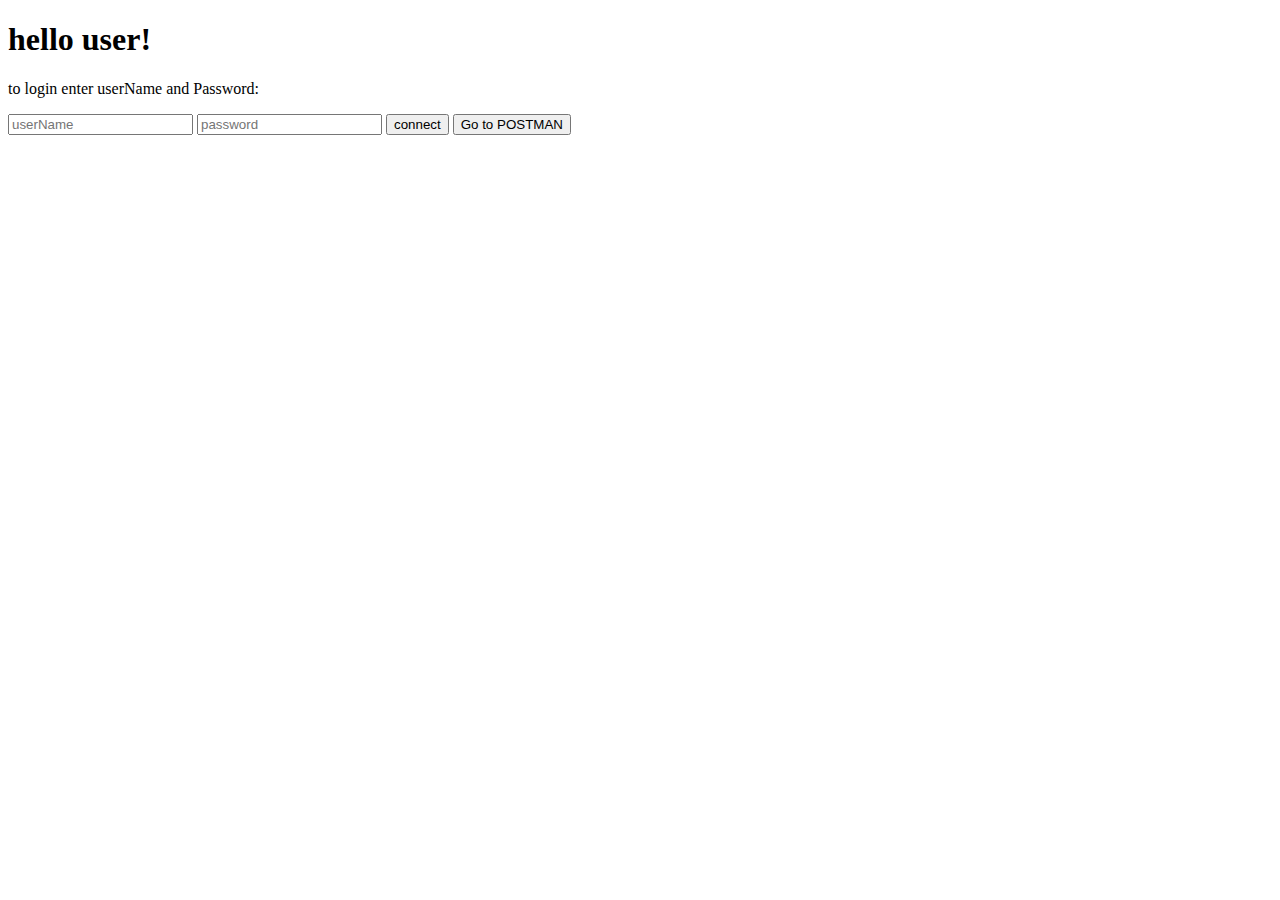
==== wwwroot/login.html @ 39369106 "20/05/2024" ====
<!DOCTYPE html>
<html lang="en">
<head>
    <meta charset="UTF-8">
    <meta name="viewport" content="width=device-width, initial-scale=1.0">
    <title>Document</title>
</head>
<body>
    <h1>hello user!</h1>
    <P>to login enter userName and Password:</P>

    <input type="text" placeholder="userName" id="userName">
    <input type="text" placeholder="password" id="password">
    <button onclick="newUser()">connect</button>

    <button onclick="openPostman()">Go to POSTMAN</button>
    <script src="js/login.js" asp-append-version="true"></script>
</body>

</html>
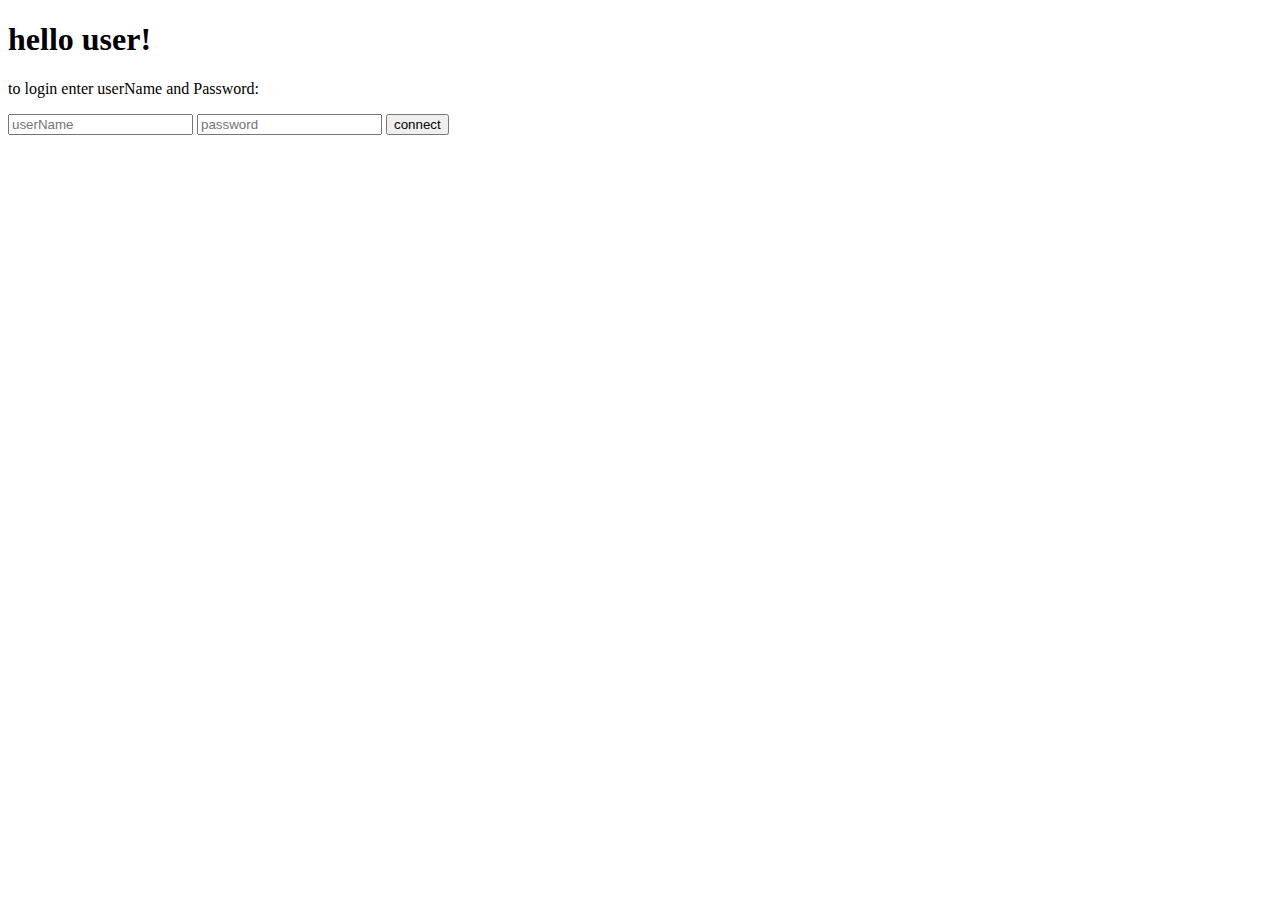
==== commit 6469e67c: "fix client side" ====
--- a/wwwroot/login.html
+++ b/wwwroot/login.html
@@ -3,6 +3,7 @@
 <head>
     <meta charset="UTF-8">
     <meta name="viewport" content="width=device-width, initial-scale=1.0">
+    <link rel="stylesheet" href="./css/site.css">
     <title>Document</title>
 </head>
 <body>
@@ -13,8 +14,22 @@
     <input type="text" placeholder="password" id="password">
     <button onclick="newUser()">connect</button>
 
-    <button onclick="openPostman()">Go to POSTMAN</button>
+    <!-- <button onclick="openPostman()" id="openPostmanButton">Go to POSTMAN</button> -->
     <script src="js/login.js" asp-append-version="true"></script>
+    <div class="postman-run-button" data-postman-action="collection/fork" data-postman-visibility="public" data-postman-var-1="31285280-c6e166d2-f99b-4e33-89c1-cdaf924a1194" data-postman-collection-url="entityId=31285280-c6e166d2-f99b-4e33-89c1-cdaf924a1194&entityType=collection&workspaceId=580f40a9-b730-42d2-97c2-43caef7e2755">
+    </div>
+    <script type="text/javascript">
+        (function(p, o, s, t, m, a, n) {
+            !p[s] && (p[s] = function() {
+                (p[t] || (p[t] = [])).push(arguments);
+            });
+            !o.getElementById(s + t) && o.getElementsByTagName("head")[0].appendChild((
+                (n = o.createElement("script")),
+                (n.id = s + t), (n.async = 1), (n.src = m), n
+            ));
+        }(window, document, "_pm", "PostmanRunObject", "https://run.pstmn.io/button.js"));
+    </script>
+</div>
 </body>
 
 </html>--- a/wwwroot/css/site.css
+++ b/wwwroot/css/site.css
@@ -0,0 +1,28 @@
+table {
+    font-family: Arial, sans-serif;
+    border: 1px solid;
+    border-collapse: collapse;
+}
+
+th {
+    background-color: #f8f8f8;
+    padding: 5px;
+}
+
+td {
+    border: 1px solid;
+    padding: 5px;
+}
+input[type='submit'],
+button,
+[aria-label] {
+    cursor: pointer;
+}
+
+#editForm {
+    display: none;
+}
+.postman-run-button{
+    margin-top: 2px;
+    margin-left: 10px;
+}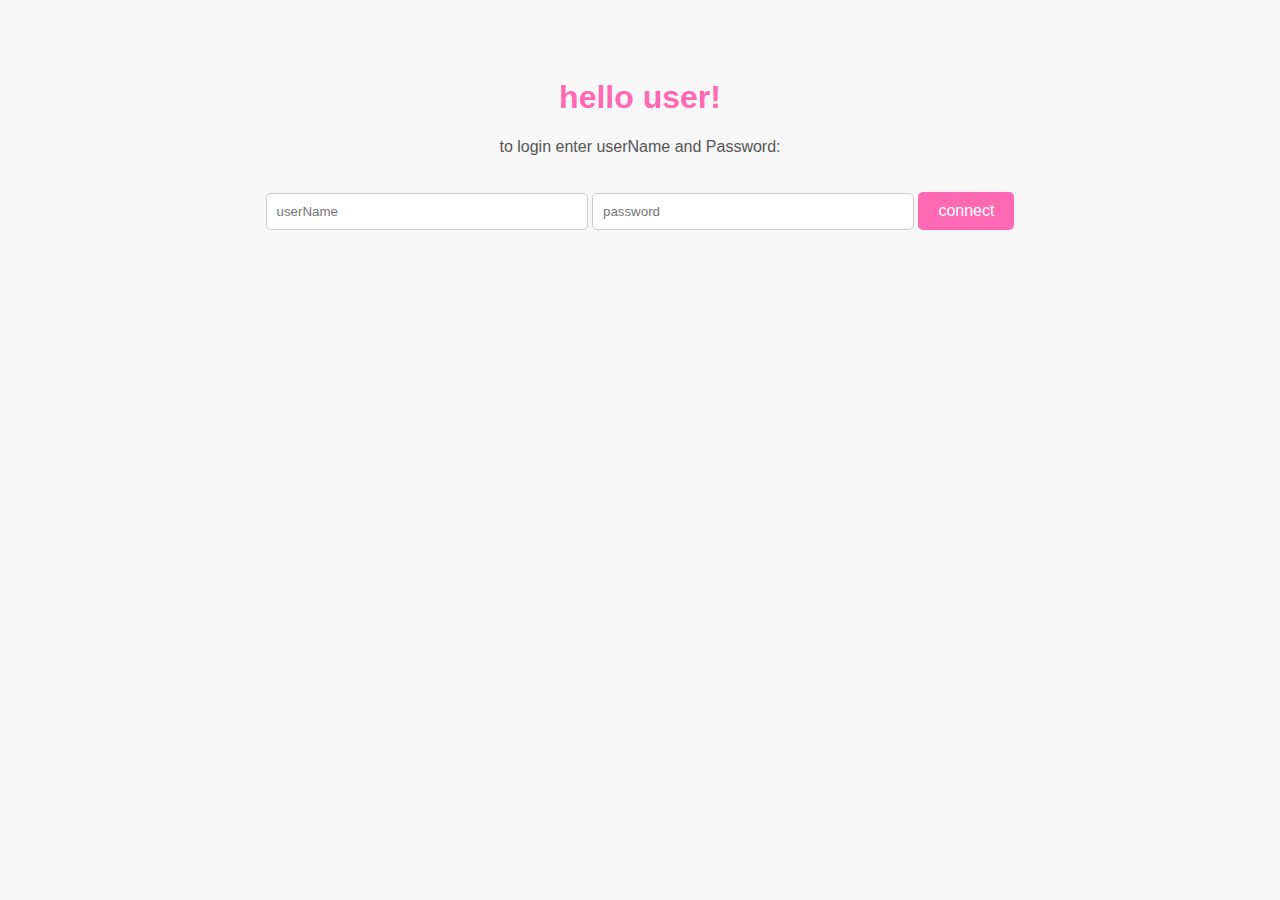
==== commit 46e38515: "create the Postman" ====
--- a/wwwroot/login.html
+++ b/wwwroot/login.html
@@ -1,11 +1,13 @@
 <!DOCTYPE html>
 <html lang="en">
+
 <head>
     <meta charset="UTF-8">
     <meta name="viewport" content="width=device-width, initial-scale=1.0">
-    <link rel="stylesheet" href="./css/site.css">
+    <link rel="stylesheet" href="./css/login.css">
     <title>Document</title>
 </head>
+
 <body>
     <h1>hello user!</h1>
     <P>to login enter userName and Password:</P>
@@ -13,23 +15,23 @@
     <input type="text" placeholder="userName" id="userName">
     <input type="text" placeholder="password" id="password">
     <button onclick="newUser()">connect</button>
+    
+    <script src="js/login.js" asp-append-version="true"></script>
 
-    <!-- <button onclick="openPostman()" id="openPostmanButton">Go to POSTMAN</button> -->
-    <script src="js/login.js" asp-append-version="true"></script>
-    <div class="postman-run-button" data-postman-action="collection/fork" data-postman-visibility="public" data-postman-var-1="31285280-c6e166d2-f99b-4e33-89c1-cdaf924a1194" data-postman-collection-url="entityId=31285280-c6e166d2-f99b-4e33-89c1-cdaf924a1194&entityType=collection&workspaceId=580f40a9-b730-42d2-97c2-43caef7e2755">
+
+    <div class="postman-run-button" data-postman-action="collection/fork" data-postman-visibility="public"
+        data-postman-var-1="31343576-5e39c38a-bf23-4f97-89e0-43bd13bc099e"
+        data-postman-collection-url="entityId=31343576-5e39c38a-bf23-4f97-89e0-43bd13bc099e&entityType=collection&workspaceId=ed560916-2f2f-44f8-8a4b-61c9eb788d54">
     </div>
     <script type="text/javascript">
-        (function(p, o, s, t, m, a, n) {
-            !p[s] && (p[s] = function() {
-                (p[t] || (p[t] = [])).push(arguments);
-            });
+        (function (p, o, s, t, m, a, n) {
+            !p[s] && (p[s] = function () { (p[t] || (p[t] = [])).push(arguments); });
             !o.getElementById(s + t) && o.getElementsByTagName("head")[0].appendChild((
                 (n = o.createElement("script")),
                 (n.id = s + t), (n.async = 1), (n.src = m), n
             ));
         }(window, document, "_pm", "PostmanRunObject", "https://run.pstmn.io/button.js"));
     </script>
-</div>
 </body>
 
 </html>--- a/wwwroot/css/login.css
+++ b/wwwroot/css/login.css
@@ -0,0 +1,39 @@
+body {
+    font-family: Arial, sans-serif;
+    background-color: #f7f7f7;
+    color: #333;
+    text-align: center;
+    padding: 50px;
+}
+
+h1 {
+    color: #ff69b4; 
+}
+
+p {
+    color: #555; 
+}
+
+input[type="text"] {
+    padding: 10px;
+    margin: 10px 0;
+    border: 1px solid #ccc;
+    border-radius: 5px;
+    width: 80%;
+    max-width: 300px;
+}
+
+button {
+    padding: 10px 20px;
+    background-color: #ff69b4; 
+    border: none;
+    border-radius: 5px;
+    color: white;
+    cursor: pointer;
+    font-size: 16px;
+    margin-top: 20px;
+}
+
+button:hover {
+    background-color: #ff85c0; 
+}
